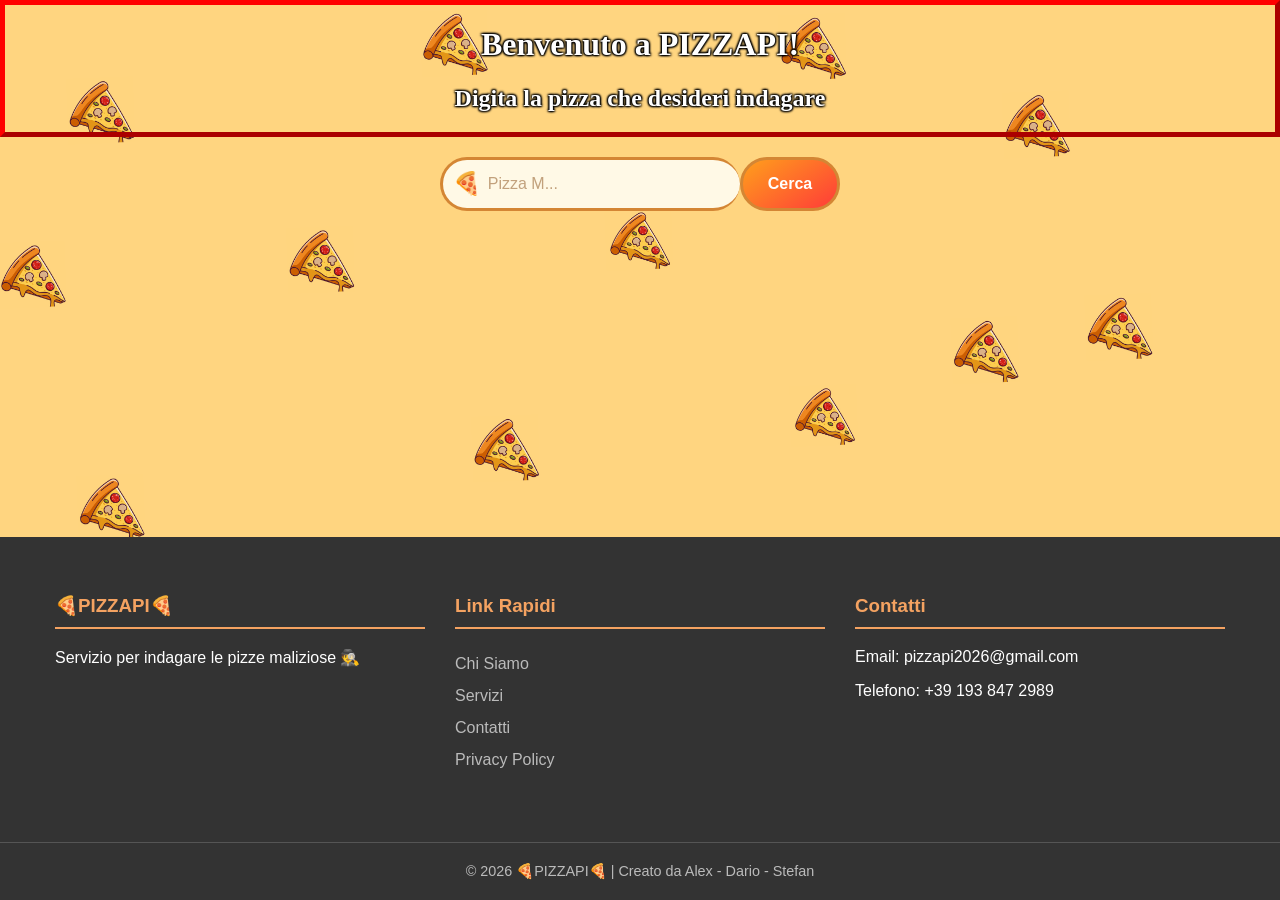
==== WebApplication1/WebApplication1/wwwroot/Pizzapi_F/index.html @ 9c6da63a "acsseso directo desde la api c#" ====
<!DOCTYPE html>
<html lang="en">
<head>
    <meta charset="UTF-8">
    <meta name="viewport" content="width=device-width, initial-scale=1.0">
    <link rel="stylesheet" href="style.css">
    <link rel="icon" type="png" href="img/logo.png">
    <title>🍕PIZZAPI🍕</title>
</head> 
<body>
    <div class="welcome">
        <h1 class="h1">Benvenuto a PIZZAPI!</h1>
        <h2 class="h2">Digita la pizza che desideri indagare</h2>
    </div>
  
    <div class="pizza-search-wrapper">
        <input id="search" type="search" class="pizza-search" placeholder="Pizza M..."> 
        <input id="searchButton" class="button-pizza" type="button" value="Cerca">
    </div>
    
    <!-- Contenedor separado para mostrar los resultados -->
    <div id="results" class="results-container"></div>

    <script src="script.js"></script>

    <footer class="site-footer">
        <div class="footer-content">
            <div class="footer-section about">
                <h3>🍕PIZZAPI🍕</h3>
                <p>Servizio per indagare le pizze maliziose 🕵️</p>
            </div>
            <div class="footer-section links">
                <h3>Link Rapidi</h3>
                <ul>
                    <li><a href="#">Chi Siamo</a></li>
                    <li><a href="#">Servizi</a></li>
                    <li><a href="#">Contatti</a></li>
                    <li><a href="#">Privacy Policy</a></li>
                </ul>
            </div>
            <div class="footer-section contact">
                <h3>Contatti</h3>
                <p>Email: pizzapi2026@gmail.com</p> 
                <p>Telefono: +39 193 847 2989</p>
            </div>
        </div>
        <div class="footer-bottom">
            &copy; 2026 🍕PIZZAPI🍕 | Creato da Alex - Dario - Stefan
        </div>
    </footer>
</body>
</html>
---- WebApplication1/WebApplication1/wwwroot/Pizzapi_F/style.css ----
body {
    background-image:url(img/fondo.png);
    margin: 0;
    height: 100%;
            display: flex;
        flex-direction: column;
        min-height: 100vh;

    body {
        display: flex;
        flex-direction: column;
        min-height: 100vh;
    }
    
    .site-footer {
        margin-top: auto;
    }
}


.site-footer {
    background-color: #333;
    color: #fff;
    padding: 40px 0 20px;
    font-family: Arial, sans-serif;
    margin-top: auto;
}

.footer-content {
    display: flex;
    justify-content: space-around;
    flex-wrap: wrap;
    max-width: 1200px;
    margin: 0 auto;
    padding: 0 20px;
}

.footer-section {
    flex: 1;
    min-width: 250px;
    margin-bottom: 20px;
    padding: 0 15px;
}

.footer-section h3 {
    border-bottom: 2px solid #f4a261;
    padding-bottom: 10px;
    color: #f4a261;
}

.footer-section ul {
    list-style: none;
    padding: 0;
}

.footer-section ul li a {
    color: #bbb;
    text-decoration: none;
    line-height: 2;
}

.footer-section ul li a:hover {
    color: #fff;
}

.footer-bottom {
    text-align: center;
    margin-top: 30px;
    border-top: 1px solid #555;
    padding-top: 20px;
    font-size: 0.9em;
    color: #bbb;
}

.h1 {
    text-align: center;
    font-family:cursive
}

.h2 {
    text-align: center;
    font-family:cursive 

}

.pizza-search-wrapper {
    display: flex;
    justify-content: center;
    margin: 20px;
    font-family: 'Segoe UI', Tahoma, Geneva, Verdana, sans-serif;
}

.pizza-search {
    width: 300px;
    padding: 15px 20px;
    padding-left: 45px; 
    
    background-color: #fff9e6;
    color: #5d2906;
    
    border: 3px solid #d48634; 
    border-right: none;
    border-radius: 50px; 
    
    font-size: 16px;
    outline: none;
    transition: all 0.3s ease;
    
    background-image: url('data:image/svg+xml;utf8,<svg xmlns="http://www.w3.org/2000/svg" viewBox="0 0 100 100"><text y=".9em" font-size="90">🍕</text></svg>');
    background-repeat: no-repeat;
    background-position: 10px center;
    background-size: 25px;
}

.pizza-search:focus {
    width: 350px;
    background-color: #ffffff;
    border-color: #ea5353; 
    box-shadow: 0 0 10px rgba(234, 83, 83, 0.5);
}

.pizza-search::placeholder {
    color: #a87d4f;
    opacity: 0.7;
}

.pizza-search::-webkit-search-cancel-button {
    -webkit-appearance: none;
    height: 15px;
    width: 15px;
    background: url('data:image/svg+xml;utf8,<svg xmlns="http://www.w3.org/2000/svg" viewBox="0 0 100 100"><circle cx="50" cy="50" r="40" fill="%23ea5353""")/>><text x="25" y="70" font-size="50" fill="white">X</text></svg>') no-repeat center;
    cursor: pointer;
}

.welcome{

    border: 5px outset red;
    background-color: linear-gradient(180deg, #ffe0b2, #ffcc80);    
    text-align: center;
    color: white;
    text-shadow: 
        1px 1px 2px black,
        -1px -1px 2px black,
        1px -1px 2px black,
        -1px 1px 2px black;
    font-weight: bold;

}

.button-pizza {
    padding: 15px 25px;
    background: linear-gradient(145deg, #ff9f1c, #ff3c38);
    color: white;
    border: 3px solid #d48634;
    border-radius: 50px;
    font-size: 16px;
    cursor: pointer;
    font-weight: bold;
    transition: all 0.3s ease;
}

.button-pizza:hover {
    background: linear-gradient(145deg, #ff3c38, #ff9f1c);
    transform: scale(1.05);
    box-shadow: 0 0 10px rgba(255, 60, 56, 0.6);
}
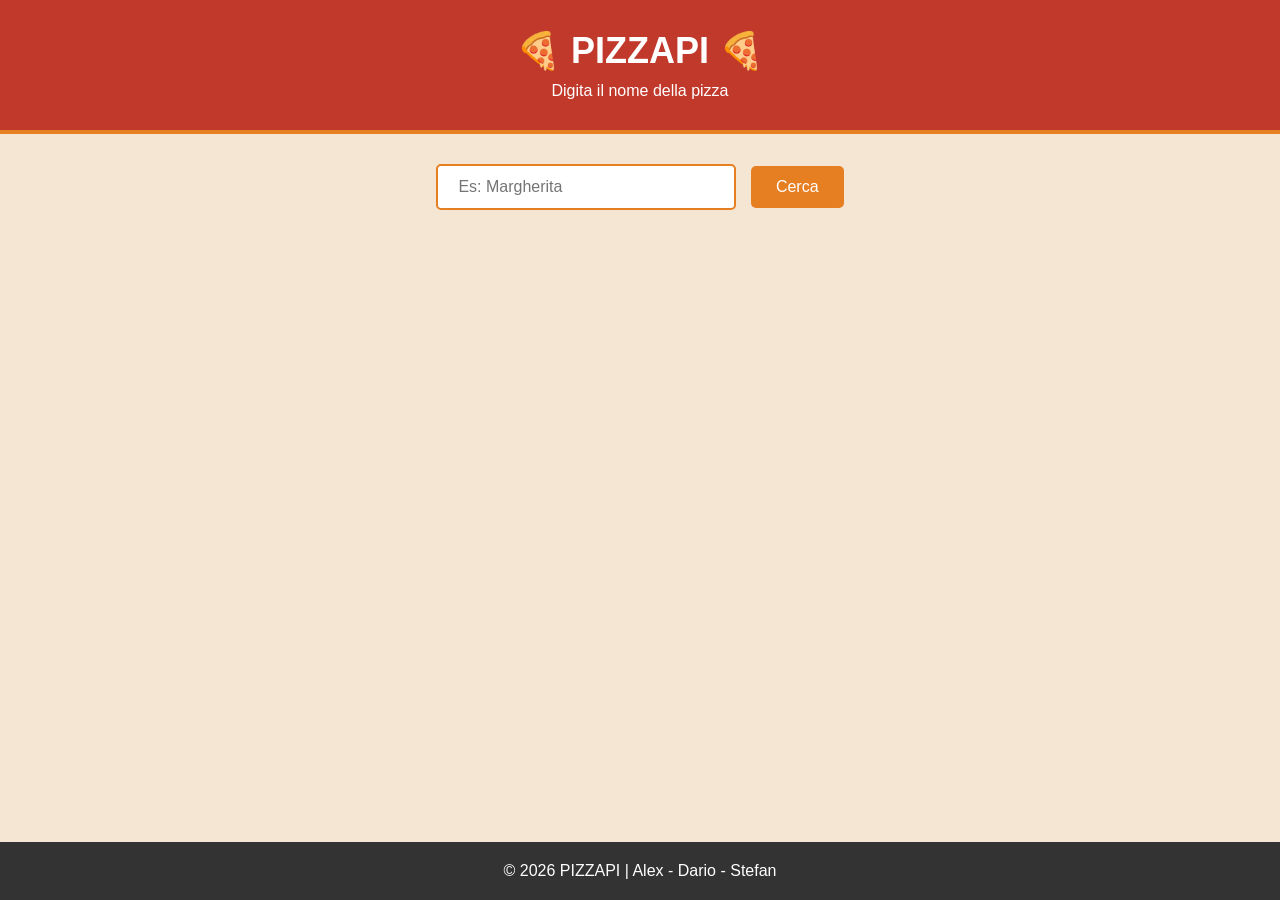
==== commit 47c70f60: "agrego el proyecto casi final" ====
--- a/WebApplication1/WebApplication1/wwwroot/Pizzapi_F/index.html
+++ b/WebApplication1/WebApplication1/wwwroot/Pizzapi_F/index.html
@@ -8,45 +8,54 @@
     <title>🍕PIZZAPI🍕</title>
 </head> 
 <body>
-    <div class="welcome">
-        <h1 class="h1">Benvenuto a PIZZAPI!</h1>
-        <h2 class="h2">Digita la pizza che desideri indagare</h2>
+    <div class="header">
+        <h1>🍕 PIZZAPI 🍕</h1>
+        <p>Digita il nome della pizza</p>
     </div>
   
-    <div class="pizza-search-wrapper">
-        <input id="search" type="search" class="pizza-search" placeholder="Pizza M..."> 
-        <input id="searchButton" class="button-pizza" type="button" value="Cerca">
+    <div class="search-box">
+        <input id="search" type="text" placeholder="Es: Margherita"> 
+        <button id="searchButton">Cerca</button>
     </div>
     
-    <!-- Contenedor separado para mostrar los resultados -->
-    <div id="results" class="results-container"></div>
+    <div id="results"></div>
+
+    <!-- Modifica Pizza -->
+    <div id="editModal" class="modal">
+        <div class="modal-box">
+            <h3>Modifica Pizza</h3>
+            <input type="text" id="editNome" placeholder="Nuovo nome">
+            <input type="text" id="editImg" placeholder="URL immagine">
+            <button id="saveEdit">Salva</button>
+            <button class="close-modal">Annulla</button>
+        </div>
+    </div>
+
+    <!-- Gestisci Ingredienti -->
+    <div id="ingModal" class="modal">
+        <div class="modal-box">
+            <h3>Ingredienti</h3>
+            <div id="ingList"></div>
+            <hr>
+            <input type="text" id="newIng" placeholder="Nuovo ingrediente">
+            <button id="addIng">Aggiungi</button>
+            <button class="close-modal">Chiudi</button>
+        </div>
+    </div>
+
+    <!-- Elimina Pizza -->
+    <div id="deleteModal" class="modal">
+        <div class="modal-box">
+            <h3>Eliminare questa pizza?</h3>
+            <button id="confirmDelete">Sì</button>
+            <button class="close-modal">No</button>
+        </div>
+    </div>
+
+    <footer>
+        <p>© 2026 PIZZAPI | Alex - Dario - Stefan</p>
+    </footer>
 
     <script src="script.js"></script>
-
-    <footer class="site-footer">
-        <div class="footer-content">
-            <div class="footer-section about">
-                <h3>🍕PIZZAPI🍕</h3>
-                <p>Servizio per indagare le pizze maliziose 🕵️</p>
-            </div>
-            <div class="footer-section links">
-                <h3>Link Rapidi</h3>
-                <ul>
-                    <li><a href="#">Chi Siamo</a></li>
-                    <li><a href="#">Servizi</a></li>
-                    <li><a href="#">Contatti</a></li>
-                    <li><a href="#">Privacy Policy</a></li>
-                </ul>
-            </div>
-            <div class="footer-section contact">
-                <h3>Contatti</h3>
-                <p>Email: pizzapi2026@gmail.com</p> 
-                <p>Telefono: +39 193 847 2989</p>
-            </div>
-        </div>
-        <div class="footer-bottom">
-            &copy; 2026 🍕PIZZAPI🍕 | Creato da Alex - Dario - Stefan
-        </div>
-    </footer>
 </body>
 </html>
--- a/WebApplication1/WebApplication1/wwwroot/Pizzapi_F/style.css
+++ b/WebApplication1/WebApplication1/wwwroot/Pizzapi_F/style.css
@@ -1,166 +1,170 @@
-body {
-    background-image:url(img/fondo.png);
+* {
     margin: 0;
-    height: 100%;
-            display: flex;
-        flex-direction: column;
-        min-height: 100vh;
-
-    body {
-        display: flex;
-        flex-direction: column;
-        min-height: 100vh;
-    }
-    
-    .site-footer {
-        margin-top: auto;
-    }
+    padding: 0;
+    box-sizing: border-box;
 }
 
-
-.site-footer {
-    background-color: #333;
-    color: #fff;
-    padding: 40px 0 20px;
+body {
+    background: #f5e6d3;
     font-family: Arial, sans-serif;
-    margin-top: auto;
+    min-height: 100vh;
+    display: flex;
+    flex-direction: column;
 }
 
-.footer-content {
-    display: flex;
-    justify-content: space-around;
-    flex-wrap: wrap;
-    max-width: 1200px;
-    margin: 0 auto;
-    padding: 0 20px;
+.header {
+    background: #c0392b;
+    color: white;
+    text-align: center;
+    padding: 30px;
+    border-bottom: 4px solid #e67e22;
 }
 
-.footer-section {
-    flex: 1;
-    min-width: 250px;
-    margin-bottom: 20px;
-    padding: 0 15px;
+.header h1 {
+    font-size: 36px;
+    margin-bottom: 10px;
 }
 
-.footer-section h3 {
-    border-bottom: 2px solid #f4a261;
-    padding-bottom: 10px;
-    color: #f4a261;
+.search-box {
+    text-align: center;
+    margin: 30px auto;
 }
 
-.footer-section ul {
-    list-style: none;
-    padding: 0;
+.search-box input {
+    padding: 12px 20px;
+    width: 300px;
+    font-size: 16px;
+    border: 2px solid #e67e22;
+    border-radius: 5px;
 }
 
-.footer-section ul li a {
-    color: #bbb;
-    text-decoration: none;
-    line-height: 2;
+.search-box button {
+    padding: 12px 25px;
+    font-size: 16px;
+    background: #e67e22;
+    color: white;
+    border: none;
+    border-radius: 5px;
+    cursor: pointer;
+    margin-left: 10px;
 }
 
-.footer-section ul li a:hover {
-    color: #fff;
+.search-box button:hover {
+    background: #d35400;
 }
 
-.footer-bottom {
-    text-align: center;
-    margin-top: 30px;
-    border-top: 1px solid #555;
-    padding-top: 20px;
-    font-size: 0.9em;
-    color: #bbb;
+#results {
+    max-width: 600px;
+    margin: 0 auto;
+    padding: 20px;
 }
 
-.h1 {
+.pizza-card {
+    background: white;
+    border: 2px solid #e67e22;
+    border-radius: 10px;
+    padding: 20px;
     text-align: center;
-    font-family:cursive
 }
 
-.h2 {
-    text-align: center;
-    font-family:cursive 
-
+.pizza-card h3 {
+    color: #c0392b;
+    margin-bottom: 15px;
 }
 
-.pizza-search-wrapper {
-    display: flex;
-    justify-content: center;
-    margin: 20px;
-    font-family: 'Segoe UI', Tahoma, Geneva, Verdana, sans-serif;
+.pizza-card img {
+    max-width: 200px;
+    border-radius: 10px;
+    margin: 10px 0;
 }
 
-.pizza-search {
-    width: 300px;
-    padding: 15px 20px;
-    padding-left: 45px; 
-    
-    background-color: #fff9e6;
-    color: #5d2906;
-    
-    border: 3px solid #d48634; 
-    border-right: none;
-    border-radius: 50px; 
-    
-    font-size: 16px;
-    outline: none;
-    transition: all 0.3s ease;
-    
-    background-image: url('data:image/svg+xml;utf8,<svg xmlns="http://www.w3.org/2000/svg" viewBox="0 0 100 100"><text y=".9em" font-size="90">🍕</text></svg>');
-    background-repeat: no-repeat;
-    background-position: 10px center;
-    background-size: 25px;
+.pizza-card p {
+    margin: 15px 0;
+    color: #333;
 }
 
-.pizza-search:focus {
-    width: 350px;
-    background-color: #ffffff;
-    border-color: #ea5353; 
-    box-shadow: 0 0 10px rgba(234, 83, 83, 0.5);
+.pizza-actions {
+    margin-top: 20px;
 }
 
-.pizza-search::placeholder {
-    color: #a87d4f;
-    opacity: 0.7;
-}
-
-.pizza-search::-webkit-search-cancel-button {
-    -webkit-appearance: none;
-    height: 15px;
-    width: 15px;
-    background: url('data:image/svg+xml;utf8,<svg xmlns="http://www.w3.org/2000/svg" viewBox="0 0 100 100"><circle cx="50" cy="50" r="40" fill="%23ea5353""")/>><text x="25" y="70" font-size="50" fill="white">X</text></svg>') no-repeat center;
+.pizza-actions button {
+    padding: 8px 16px;
+    margin: 0 5px;
+    border: none;
+    border-radius: 5px;
     cursor: pointer;
 }
 
-.welcome{
+.edit-btn { background: #f39c12; color: white; }
+.ingredients-btn { background: #9b59b6; color: white; }
+.delete-btn { background: #e74c3c; color: white; }
 
-    border: 5px outset red;
-    background-color: linear-gradient(180deg, #ffe0b2, #ffcc80);    
-    text-align: center;
-    color: white;
-    text-shadow: 
-        1px 1px 2px black,
-        -1px -1px 2px black,
-        1px -1px 2px black,
-        -1px 1px 2px black;
-    font-weight: bold;
-
+.modal {
+    display: none;
+    position: fixed;
+    top: 0;
+    left: 0;
+    width: 100%;
+    height: 100%;
+    background: rgba(0,0,0,0.5);
 }
 
-.button-pizza {
-    padding: 15px 25px;
-    background: linear-gradient(145deg, #ff9f1c, #ff3c38);
-    color: white;
-    border: 3px solid #d48634;
-    border-radius: 50px;
-    font-size: 16px;
-    cursor: pointer;
-    font-weight: bold;
-    transition: all 0.3s ease;
+.modal-box {
+    background: white;
+    width: 350px;
+    margin: 100px auto;
+    padding: 25px;
+    border-radius: 10px;
+    border: 2px solid #e67e22;
 }
 
-.button-pizza:hover {
-    background: linear-gradient(145deg, #ff3c38, #ff9f1c);
-    transform: scale(1.05);
-    box-shadow: 0 0 10px rgba(255, 60, 56, 0.6);
+.modal-box h3 {
+    margin-bottom: 20px;
+    color: #c0392b;
 }
+
+.modal-box input {
+    width: 100%;
+    padding: 8px;
+    margin: 10px 0;
+    border: 1px solid #ccc;
+    border-radius: 5px;
+}
+
+.modal-box button {
+    padding: 8px 16px;
+    margin: 10px 5px 0 0;
+    border: none;
+    border-radius: 5px;
+    cursor: pointer;
+}
+
+#ingList {
+    max-height: 200px;
+    overflow-y: auto;
+    margin: 10px 0;
+}
+
+.ing-item {
+    background: #ecf0f1;
+    padding: 8px;
+    margin: 5px 0;
+    border-radius: 5px;
+    display: flex;
+    justify-content: space-between;
+}
+
+.ing-item button {
+    background: #e74c3c;
+    color: white;
+    padding: 2px 8px;
+    font-size: 12px;
+}
+
+footer {
+    text-align: center;
+    padding: 20px;
+    background: #333;
+    color: white;
+    margin-top: auto;
+}
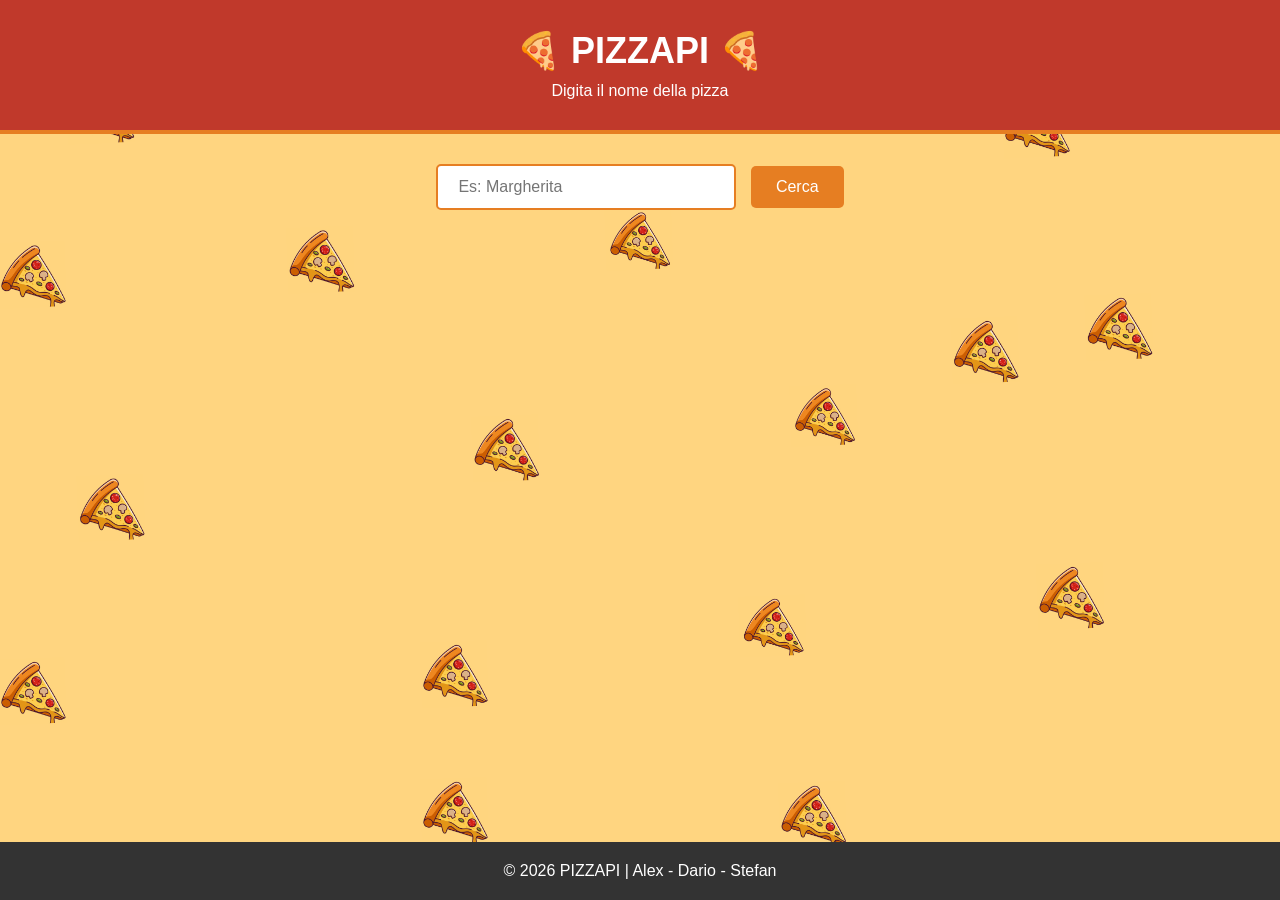
==== commit 990fe77f: "PIZZAPI FINALE" ====
--- a/WebApplication1/WebApplication1/wwwroot/Pizzapi_F/index.html
+++ b/WebApplication1/WebApplication1/wwwroot/Pizzapi_F/index.html
@@ -31,7 +31,7 @@
         </div>
     </div>
 
-    <!-- Gestisci Ingredienti -->
+    <!-- Gestisce Ingredienti -->
     <div id="ingModal" class="modal">
         <div class="modal-box">
             <h3>Ingredienti</h3>
--- a/WebApplication1/WebApplication1/wwwroot/Pizzapi_F/style.css
+++ b/WebApplication1/WebApplication1/wwwroot/Pizzapi_F/style.css
@@ -5,8 +5,8 @@
 }
 
 body {
-    background: #f5e6d3;
-    font-family: Arial, sans-serif;
+background-image: url("img/fondo.png");    
+font-family: Arial, sans-serif;
     min-height: 100vh;
     display: flex;
     flex-direction: column;
